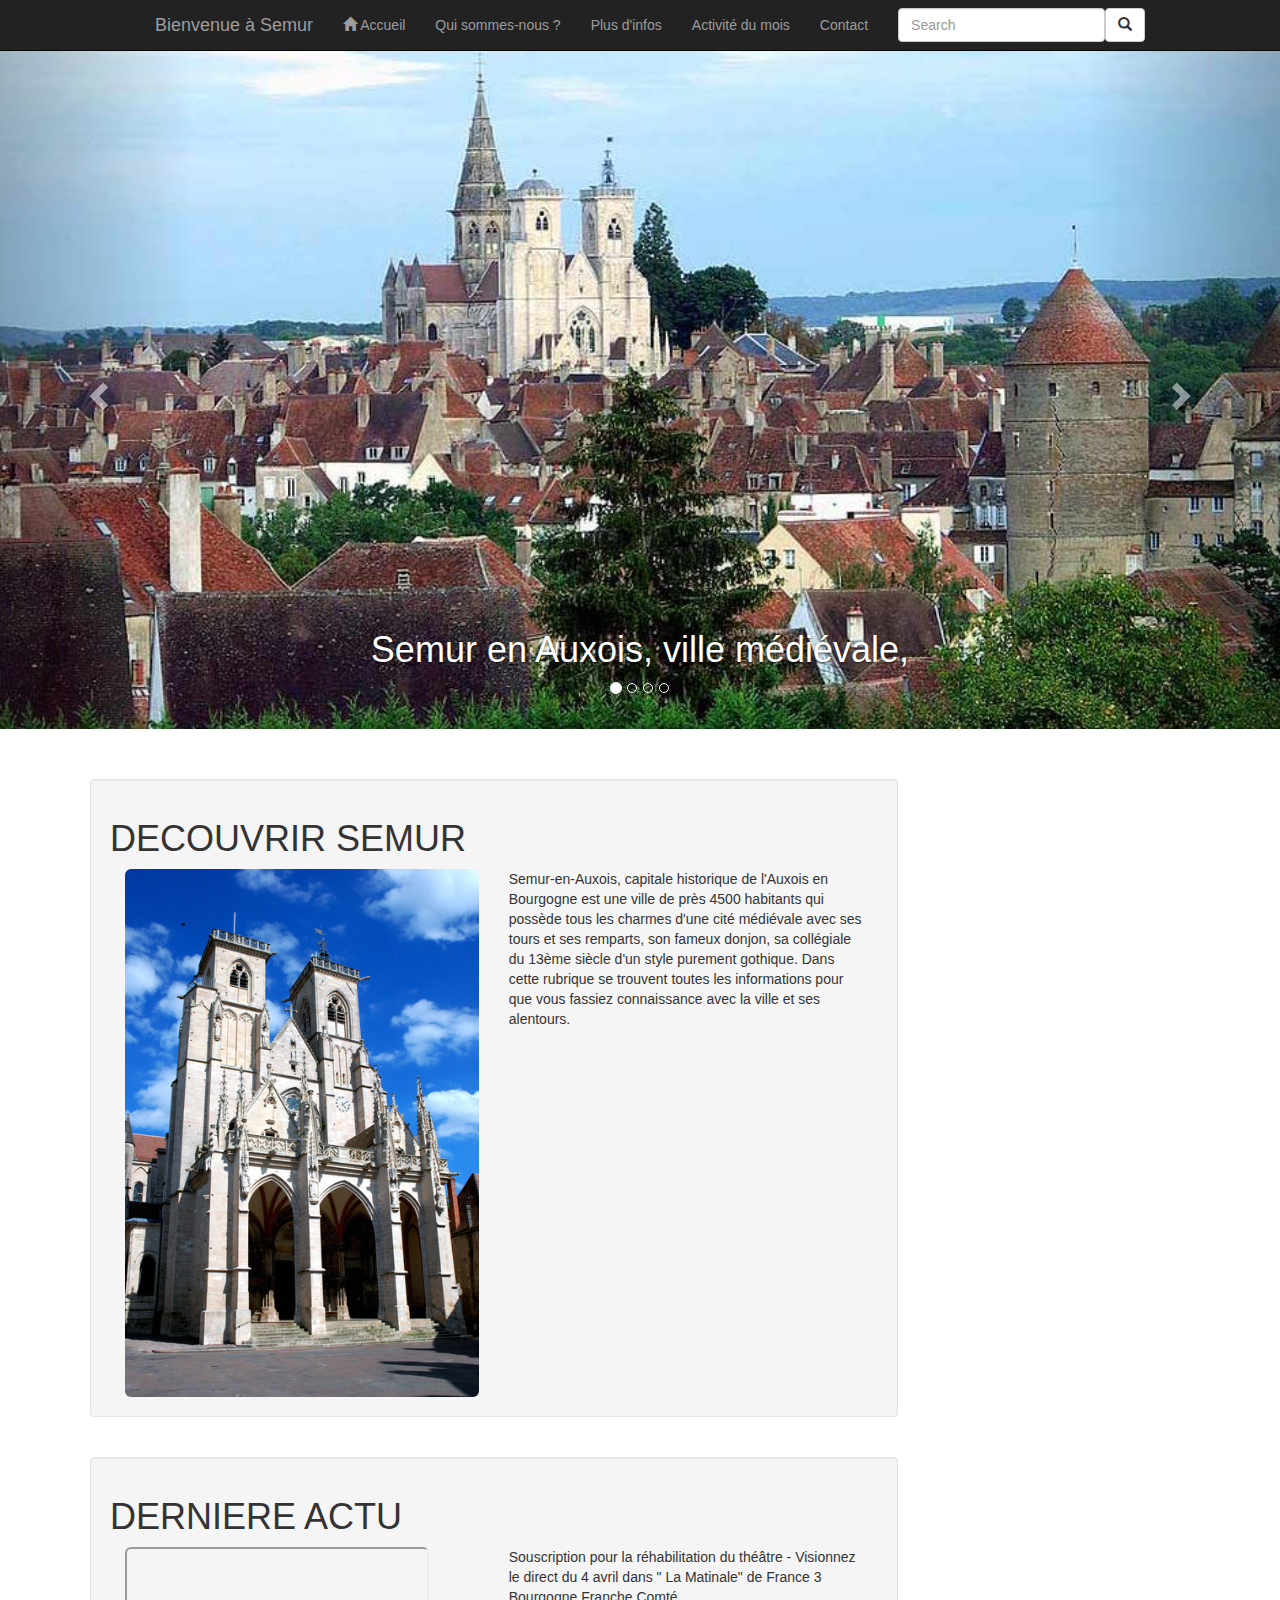
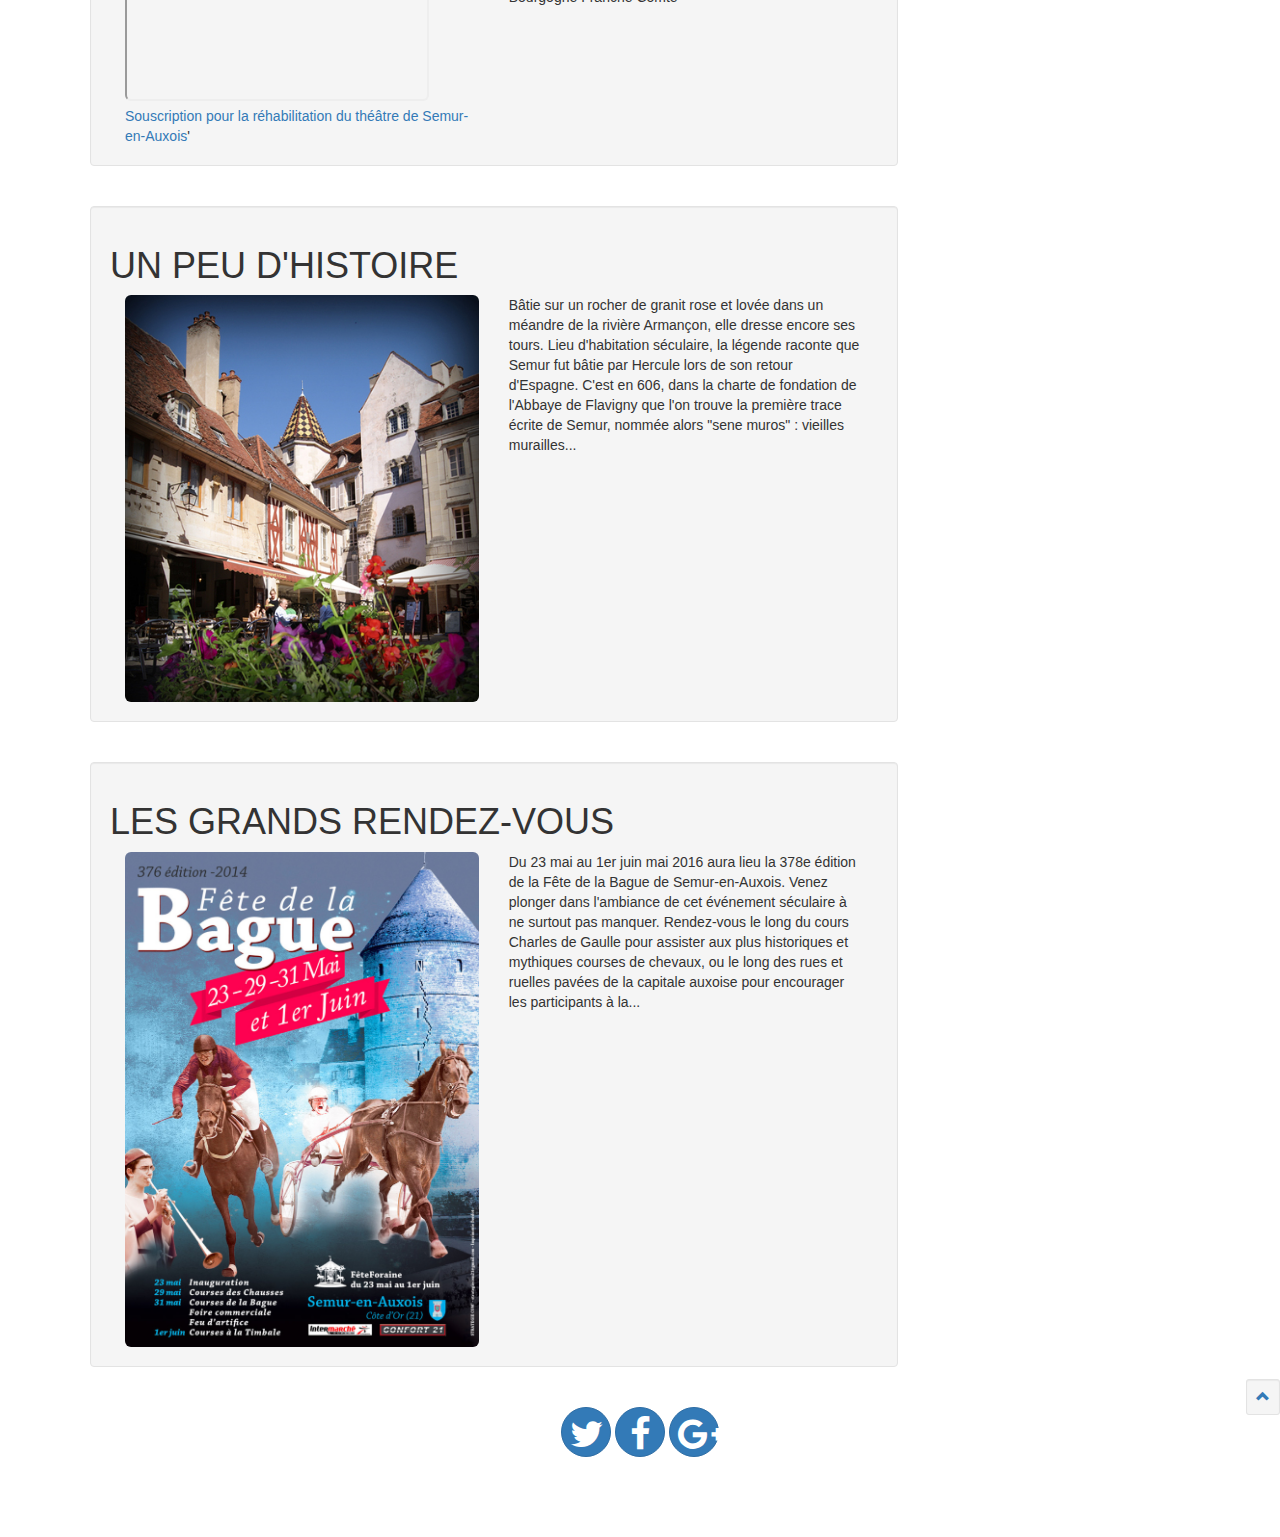
==== index.html @ b777bed3 "v1.0 Initialisation site - 'index.html'" ====
<!DOCTYPE html>
<html>

    <head>

        <meta charset="utf-8"> 
        <meta http-equiv="X-UA-Compatible" content="IE=edge">
        <meta name="viewport" content="width=device-width, initial-scale=1">
        <title>Ville de Semur-en-Auxois</title>
        <meta name="description" content="Le site de la ville de Semur-en-Auxois">

        <link href="https://maxcdn.bootstrapcdn.com/bootstrap/3.3.1/css/bootstrap.min.css" rel="stylesheet">
        <link href="https://maxcdn.bootstrapcdn.com/font-awesome/4.3.0/css/font-awesome.min.css" rel="stylesheet">
        <link href="assets/css/style.css" rel="stylesheet">

        <!-- HTML5 Shim and Respond.js IE8 support of HTML5 elements and media queries -->
        <!-- WARNING: Respond.js doesn't work if you view the page via file:// -->
        <!--[if lt IE 9]>
          <script src="https://oss.maxcdn.com/html5shiv/3.7.2/html5shiv.min.js"></script>
          <script src="https://oss.maxcdn.com/respond/1.4.2/respond.min.js"></script>
        <![endif]-->

        <style type="text/css"> 

            /* Images */
            img {
                width: 100%;
            }
            

            
            .btn-lg {
                width: 50px;
                height: 50px;
                border-radius: 25px;
                padding:8px;
            } 

            .paraph {
                margin: 20px;
            }
            
            .video {
                width: 350px;
                height: 230px;
            }
        </style>

    </head>
    
    <body id="page-top" data-spy="scroll" data-target=".navbar">

        <header>    
    
            <!-- Caroussel
            ================================================== -->
            <div id="carousel" class="carousel slide" data-ride="carousel">
                <ol class="carousel-indicators">
                    <li data-target="#carousel" data-slide-to="0" class="active"></li>
                    <li data-target="#carousel" data-slide-to="1"></li>
                    <li data-target="#carousel" data-slide-to="2"></li>
                    <li data-target="#carousel" data-slide-to="3"></li>
                </ol>
                <div class="carousel-inner">
                    <div class="item active hslider"> <img src="assets/img/semur1.jpg" alt="Ville-de-Semur"><h1 class="carousel-caption">Semur en Auxois, ville médiévale,</h1></div>
                    <div class="item hslider"><img src="assets/img/semur2.jpg" alt="Ville-de-Semur"><h1 class="carousel-caption">Sa devise : "Les Semurois </h1></div>
                    <div class="item hslider"><img src="assets/img/semur3.jpg" alt="Ville-de-Semur"><h1 class="carousel-caption">se plaisent fort en</h1></div>
                    <div class="item hslider"><img src="assets/img/semur4.jpg" alt="Ville-de-Semur"><h1 class="carousel-caption">l'accointance des estrangers."</h1></div>
                </div>
                <a class="left carousel-control" href="#carousel" data-slide="prev"><span class="glyphicon glyphicon-chevron-left"></span></a>
                <a class="right carousel-control" href="#carousel" data-slide="next"><span class="glyphicon glyphicon-chevron-right"></span></a>
            </div> <!-- Fin caroussel -->

            
            <!-- Navigation
            ================================================== -->
            <nav class="navbar navbar-inverse navbar-fixed-top" role="navigation">
                <div class="container">
                    <div class="navbar-header">
                        <button type="button" class="navbar-toggle" data-toggle="collapse" data-target="#menu">
                            <span class="icon-bar"></span>
                            <span class="icon-bar"></span>
                            <span class="icon-bar"></span>
                        </button>
                        <a class="navbar-brand pull-left" href="#page-top">Bienvenue à Semur</a>
                    </div>
                    <div class="collapse navbar-collapse" id="menu">
                        <ul class="nav navbar-nav" >
                            <li class="hidden" ><a href="#page-top"></a></li>
                            <li><a href="#corps"><span class="glyphicon glyphicon-home"></span> Accueil</a></li>
                            <li><a href="#actualites">Qui sommes-nous ?</a></li>
                            <li><a href="#plusdinfos">Plus d'infos</a></li>
                            <li><a href="#activites">Activité du mois</a></li>
                            <li><a href="#contact">Contact</a></li>
                        </ul>
                        <form class="navbar-form navbar-left" role="search">
                            <div class="form-group">
                              <input type="text" class="form-control" placeholder="Search">
                            </div>
                            <button type="submit" class="btn btn-default pull-right"><span class="glyphicon glyphicon-search"></span></button>
                         </form>
                    </div>    
                </div>
            </nav>  <!-- Fin navigation -->
        </header>
        
        
        <!-- Corps de page
        ================================================== -->
        <div id="corps" class="container">
            <section id="page_accueil" class="row">
                <div id="" class="col-lg-9">
                    <section id="colonneinfos" class="row">
                        <div id="decouvrir" class="col-lg-12">
                            <div class="row paraph well">
                                <p class="col-lg-12"><h1>DECOUVRIR SEMUR</h1></p>
                                <div class="col-lg-6">
                                    <img id="collegiale" src="assets/img/collegiale.jpg" alt="Collegiale" class="img-rounded"></img>
                                </div>
                                <p class="col-lg-6">Semur-en-Auxois, capitale historique de l'Auxois en Bourgogne est une ville de près 4500 habitants qui possède tous les charmes d'une cité médiévale avec ses tours et ses remparts, son fameux donjon, sa collégiale du 13ème siècle d'un style purement gothique. Dans cette rubrique se trouvent toutes les informations pour que vous fassiez connaissance avec la ville et ses alentours.</p>
                            </div>
                        </div>                           
                        <div id="derniereactu" class="col-lg-12">
                                <div class="row paraph well well">
                                <p class="col-lg-12"><h1>DERNIERE ACTU</h1></p>
                                <div class="col-lg-6">                            
                                    <iframe src="//embedftv-a.akamaihd.net/e55b45b5440f7af630a27a37248b9b55" scrolling="no" class="img-rounded" ></iframe><br /><a href="http://france3-regions.francetvinfo.fr/bourgogne/emissions/jt-1213-bourgogne/souscription-pour-la-rehabilitation-du-theatre-de-semur-en-auxois.html" target="_blank">Souscription pour la réhabilitation du théâtre de Semur-en-Auxois</a>'
                                </div>
                                <p class="col-lg-6">Souscription pour la réhabilitation du théâtre - Visionnez le direct du 4 avril dans " La Matinale" de France 3 Bourgogne Franche Comté</p>
                            </div>
                        </div>
                            
                        <div id="histoire" class="col-lg-12">
                            <div class="row paraph well well">
                                <p class="col-lg-12"><h1>UN PEU D'HISTOIRE</h1></p>
                                <div class="col-lg-6">                            
                                    <img id="place" src="assets/img/place.jpg" alt="place" class="img-rounded"></img>
                                </div>
                                <p class="col-lg-6">Bâtie sur un rocher de granit rose et lovée dans un méandre de la rivière Armançon, elle dresse encore ses tours. Lieu d'habitation séculaire, la légende raconte que Semur fut bâtie par Hercule lors de son retour d'Espagne. C'est en 606, dans la charte de fondation de l'Abbaye de Flavigny que l'on trouve la première trace écrite de Semur, nommée alors "sene muros" : vieilles murailles...</p>
                            </div>
                         </div>
                        <div id="fêtes" class="col-lg-12">
                            <div class="row paraph well">
                                <p class="col-lg-12"><h1>LES GRANDS RENDEZ-VOUS</h1></p>
                                <div class="col-lg-6">                            
                                    <img id="fete_bague" src="assets/img/fete_bague.jpg" alt="Fête de la bague" class="img-rounded"></img>
                                </div>
                                <p class="col-lg-6">Du 23 mai au 1er juin mai 2016 aura lieu la 378e édition de la Fête de la Bague de Semur-en-Auxois. Venez plonger dans l'ambiance de cet événement séculaire à ne surtout pas manquer. Rendez-vous le long du cours Charles de Gaulle pour assister aux plus historiques et mythiques courses de chevaux, ou le long des rues et ruelles pavées de la capitale auxoise pour encourager les participants à la...</p>
                            </div>                       
                        </div>

                    </section>
                </div>
                <aside id="liens" class="col-lg-3">

                </aside>
            </section>    
                
            
        </div> <!-- Fin du corps -->

        <!-- Pied de page
        ================================================== -->
        <footer id="pied" class="row">
            <div class="col-lg-12"><!-- /top-link-block -->   
                <span id="top-link-block" class="pull-right">
                    <a href="#page-top" class="well well-sm"  onclick="$('html,body').animate({scrollTop:0},'slow');return false;">
                        <i class="glyphicon glyphicon-chevron-up"></i>
                    </a>
                </span>
            </div><!-- /top-link-block -->

            <div class="col-lg-12 text-center">
                <a class="btn btn-primary btn-lg" href="#"><i class="fa fa-twitter fa-2x"></i></a>
                <a class="btn btn-primary btn-lg" href="#"><i class="fa fa-facebook fa-2x"></i></a>
                <a class="btn btn-primary btn-lg" href="#"><i class="fa fa-google-plus fa-2x"></i></a>
            </div>
        </footer>



        <!-- jQuery -->
        <script src="https://ajax.googleapis.com/ajax/libs/jquery/2.1.1/jquery.min.js"></script>
        <!-- Javascript de Bootstrap -->
        <script src="https://maxcdn.bootstrapcdn.com/bootstrap/3.2.0/js/bootstrap.min.js"></script>

        <!-- Scrollspy fluide -->
        <script>
            $(function () {
                $('header a').on('click', function (e) {
                    e.preventDefault();
                    var hash = this.hash;
                    $('html, body').animate({
                        scrollTop: $(this.hash).offset().top
                    }, 1000, function () {
                        window.location.hash = hash;
                    });
                });
            });
        </script>

    </body>

</html>
---- assets/css/style.css ----
body { 
    padding-top: 50px; 
}

.jumbotron {
    background-color: rgba(245, 245, 245, 0.5);
}

footer {
    height: 150px;
}

#corps {
    padding-top: 30px
}

@media screen and (max-width: 768px){
    body { 
        padding-top: 200px; 
    }  
}

@media screen and (min-width: 768px){
    .navbar-brand {
        padding-left: 100px;
    }
}
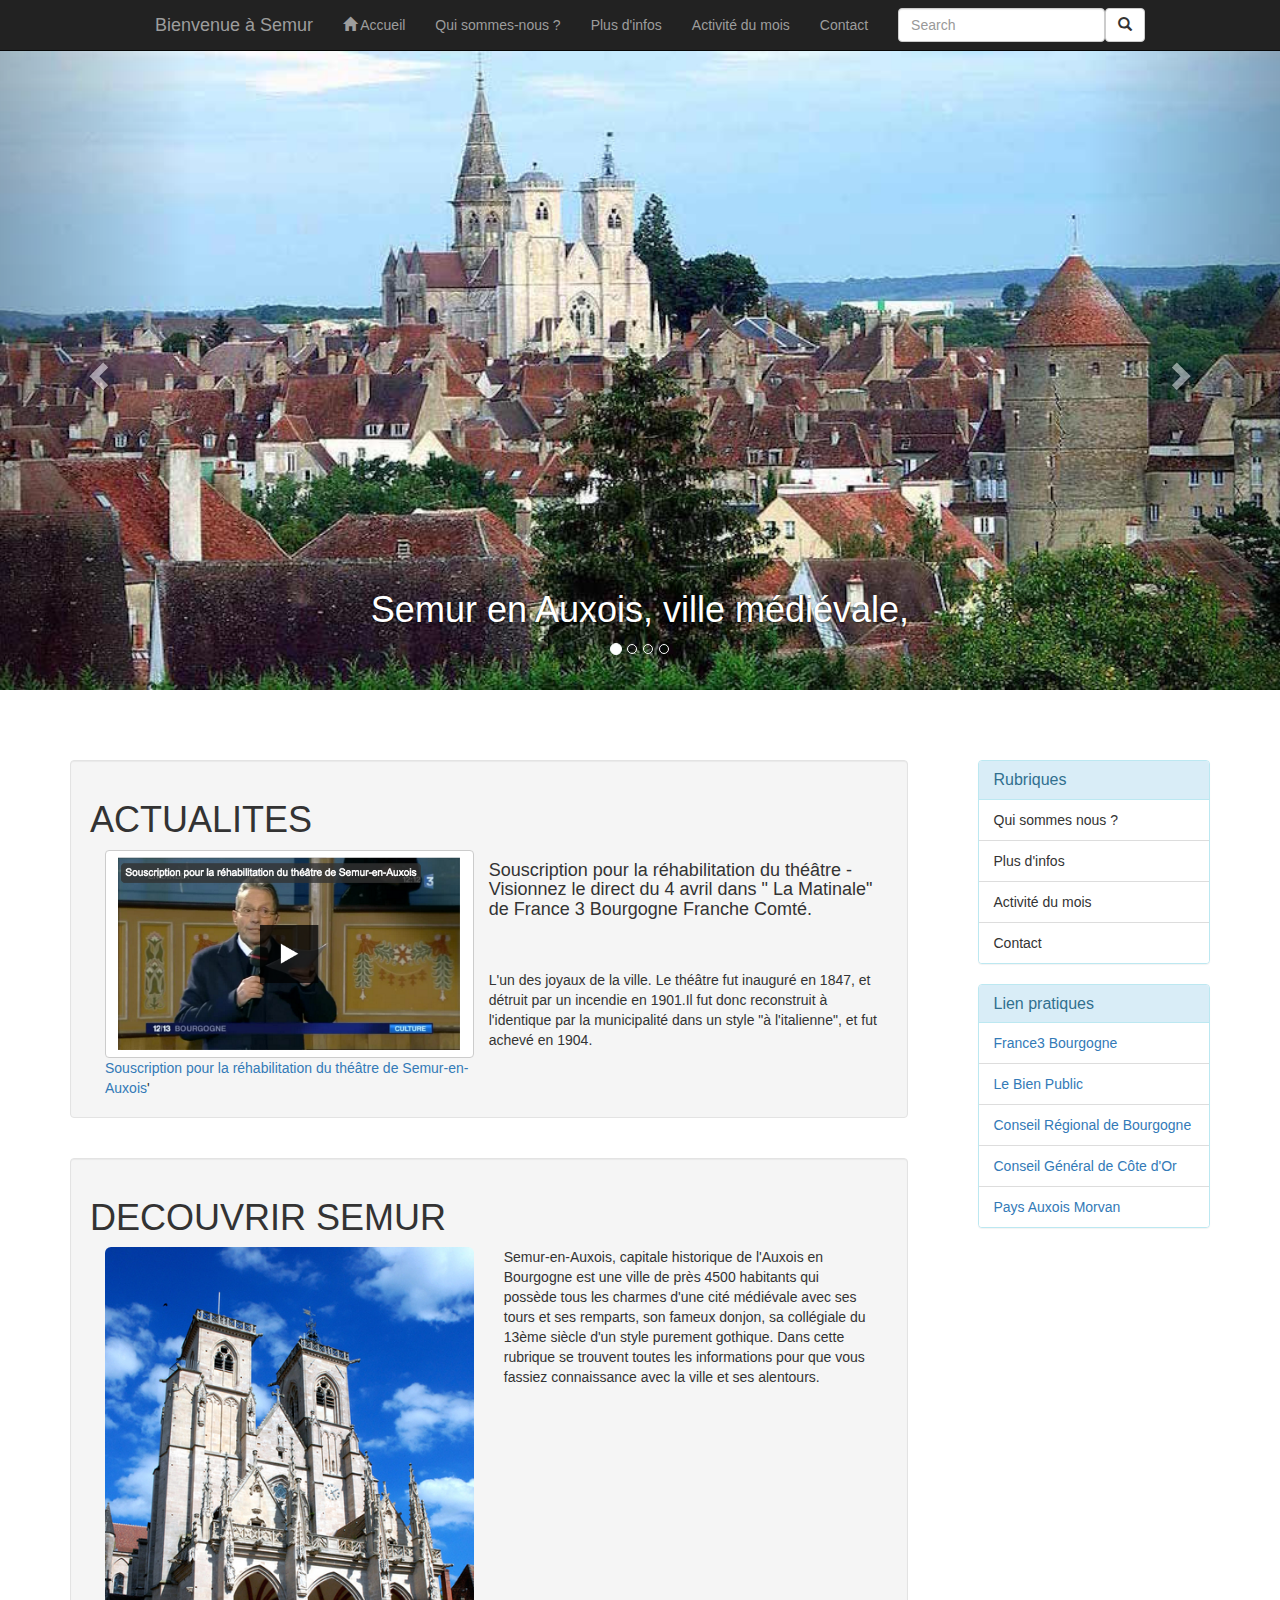
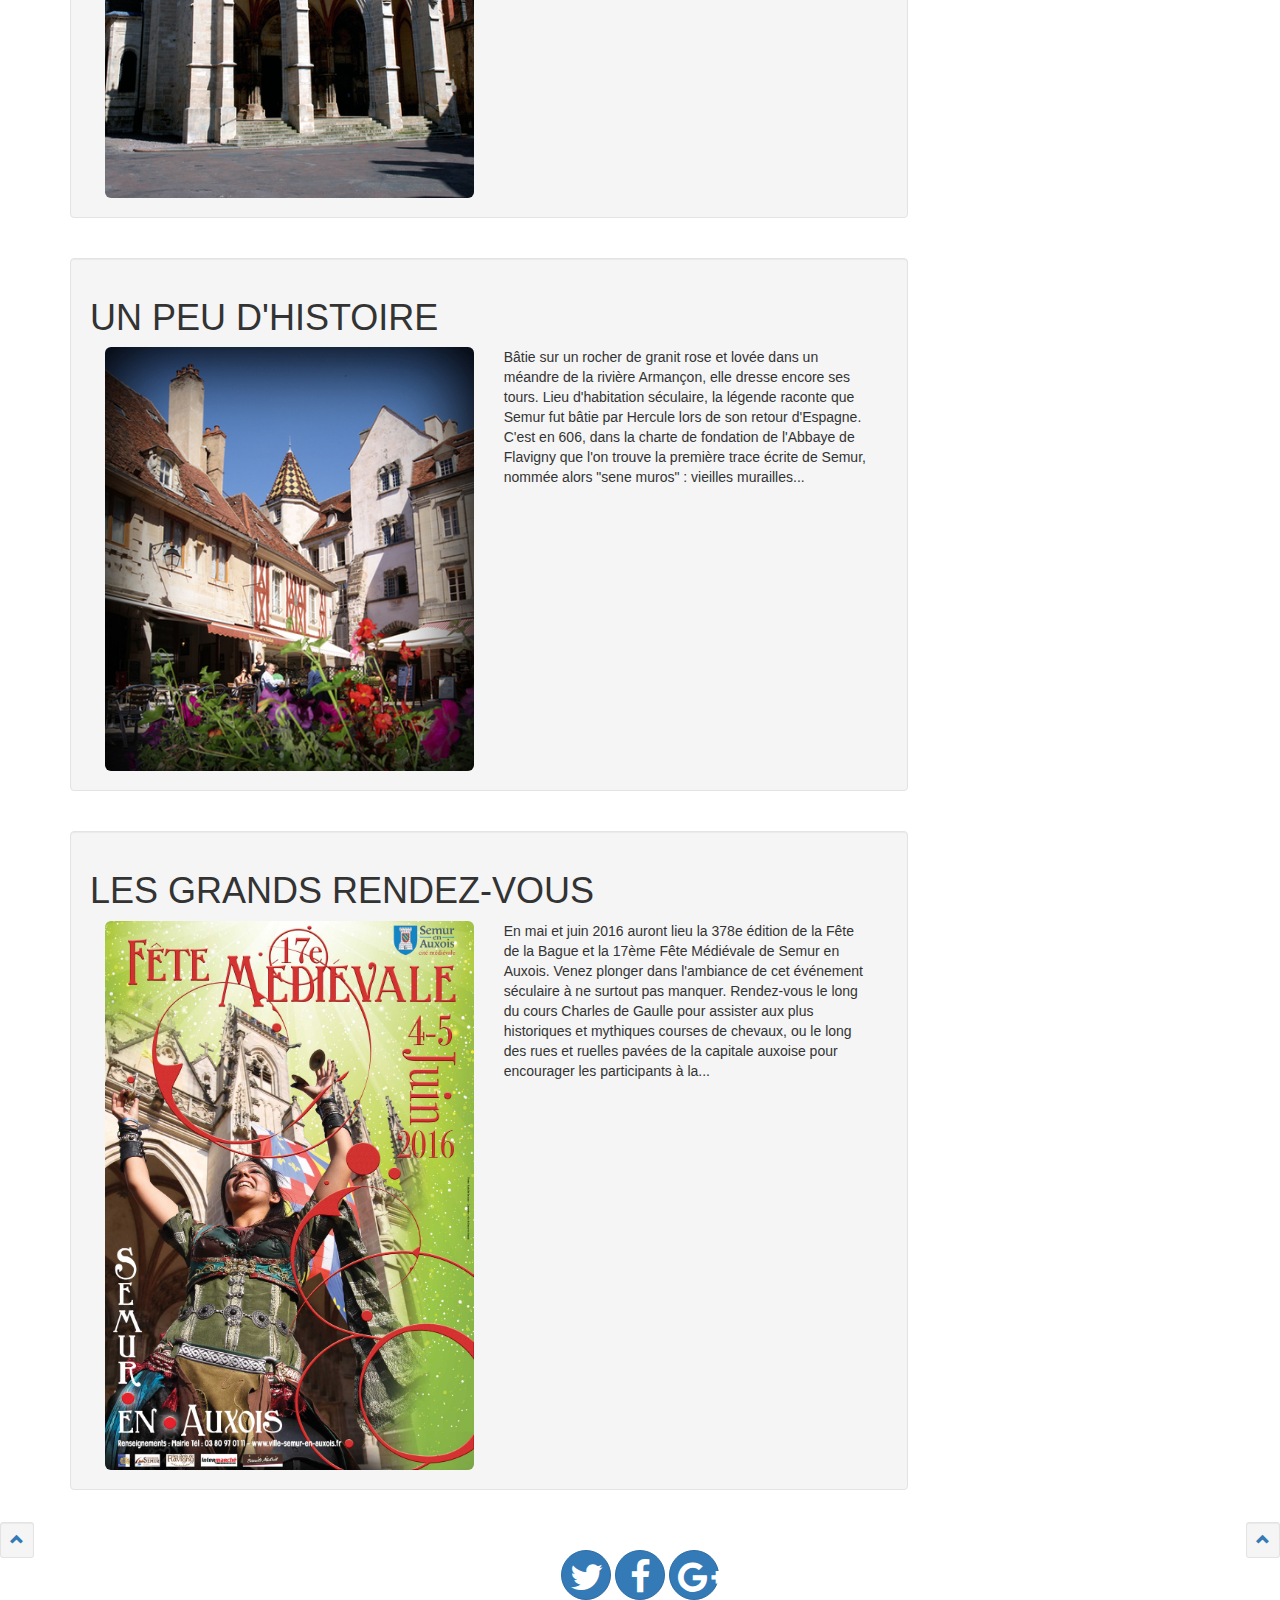
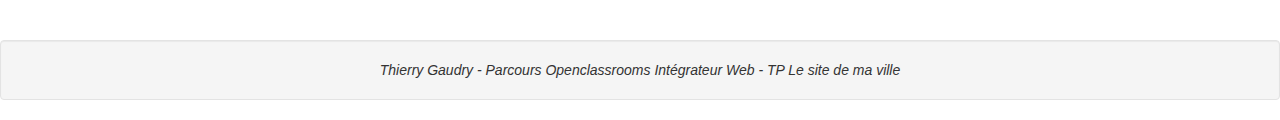
==== commit 03a17c90: "v1.0 - Ajustement slider, ajout vidéo, finalisation partie 1" ====
--- a/index.html
+++ b/index.html
@@ -26,9 +26,7 @@
             img {
                 width: 100%;
             }
-            
-
-            
+         
             .btn-lg {
                 width: 50px;
                 height: 50px;
@@ -65,7 +63,7 @@
                     <div class="item active hslider"> <img src="assets/img/semur1.jpg" alt="Ville-de-Semur"><h1 class="carousel-caption">Semur en Auxois, ville médiévale,</h1></div>
                     <div class="item hslider"><img src="assets/img/semur2.jpg" alt="Ville-de-Semur"><h1 class="carousel-caption">Sa devise : "Les Semurois </h1></div>
                     <div class="item hslider"><img src="assets/img/semur3.jpg" alt="Ville-de-Semur"><h1 class="carousel-caption">se plaisent fort en</h1></div>
-                    <div class="item hslider"><img src="assets/img/semur4.jpg" alt="Ville-de-Semur"><h1 class="carousel-caption">l'accointance des estrangers."</h1></div>
+                    <div class="item hslider"><img src="assets/img/semur4.jpg" alt="Ville-de-Semur"><h1 class="carousel-caption">l'acointance des estrangers."</h1></div>
                 </div>
                 <a class="left carousel-control" href="#carousel" data-slide="prev"><span class="glyphicon glyphicon-chevron-left"></span></a>
                 <a class="right carousel-control" href="#carousel" data-slide="next"><span class="glyphicon glyphicon-chevron-right"></span></a>
@@ -107,52 +105,85 @@
         
         <!-- Corps de page
         ================================================== -->
-        <div id="corps" class="container">
-            <section id="page_accueil" class="row">
-                <div id="" class="col-lg-9">
+        <div id="corps" class="container-fluid">
+            <section id="page_accueil" class="row paraph">
+                <div id="" class="col-md-9 col-lg-9">
                     <section id="colonneinfos" class="row">
-                        <div id="decouvrir" class="col-lg-12">
+                        <div id="derniereactu" class="col-md-12">
+                                <div class="row paraph well well">
+                                <p class="col-md-12"><h1>ACTUALITES</h1></p>
+                                <div class="col-md-6">                            
+                                    <button data-toggle="modal" href="videoF3.html" data-target="#infos" class="btn btn-default">
+                                        <img src="assets/img/France3Video.png" />
+                                    </button>
+                                    <div class="modal fade" id="infos">
+                                        <div class="modal-dialog">  
+                                            <div class="modal-content"></div>  
+                                        </div> 
+                                    </div>
+                                    <br /><a href="http://france3-regions.francetvinfo.fr/bourgogne/emissions/jt-1213-bourgogne/souscription-pour-la-rehabilitation-du-theatre-de-semur-en-auxois.html" target="_blank">Souscription pour la réhabilitation du théâtre de Semur-en-Auxois</a>'
+                                </div>
+                                <p class="col-md-6 justify"><h4>Souscription pour la réhabilitation du théâtre - Visionnez le direct du 4 avril dans " La Matinale" de France 3 Bourgogne Franche Comté.</h4></p><br /><br /><p class="justify">L'un des joyaux de la ville. Le théâtre fut inauguré en 1847, et détruit par un incendie en 1901.Il fut donc reconstruit à l'identique par la municipalité dans un style "à l'italienne", et fut achevé en 1904. </p>
+                           
+                            </div>
+                        </div>
+
+                        <div id="decouvrir" class="col-md-12">
                             <div class="row paraph well">
-                                <p class="col-lg-12"><h1>DECOUVRIR SEMUR</h1></p>
-                                <div class="col-lg-6">
+                                <p class="col-md-12"><h1>DECOUVRIR SEMUR</h1></p>
+                                <div class="col-md-6">
                                     <img id="collegiale" src="assets/img/collegiale.jpg" alt="Collegiale" class="img-rounded"></img>
                                 </div>
-                                <p class="col-lg-6">Semur-en-Auxois, capitale historique de l'Auxois en Bourgogne est une ville de près 4500 habitants qui possède tous les charmes d'une cité médiévale avec ses tours et ses remparts, son fameux donjon, sa collégiale du 13ème siècle d'un style purement gothique. Dans cette rubrique se trouvent toutes les informations pour que vous fassiez connaissance avec la ville et ses alentours.</p>
+                                <p class="col-md-6 justify">Semur-en-Auxois, capitale historique de l'Auxois en Bourgogne est une ville de près 4500 habitants qui possède tous les charmes d'une cité médiévale avec ses tours et ses remparts, son fameux donjon, sa collégiale du 13ème siècle d'un style purement gothique. Dans cette rubrique se trouvent toutes les informations pour que vous fassiez connaissance avec la ville et ses alentours.</p>
                             </div>
                         </div>                           
-                        <div id="derniereactu" class="col-lg-12">
-                                <div class="row paraph well well">
-                                <p class="col-lg-12"><h1>DERNIERE ACTU</h1></p>
-                                <div class="col-lg-6">                            
-                                    <iframe src="//embedftv-a.akamaihd.net/e55b45b5440f7af630a27a37248b9b55" scrolling="no" class="img-rounded" ></iframe><br /><a href="http://france3-regions.francetvinfo.fr/bourgogne/emissions/jt-1213-bourgogne/souscription-pour-la-rehabilitation-du-theatre-de-semur-en-auxois.html" target="_blank">Souscription pour la réhabilitation du théâtre de Semur-en-Auxois</a>'
-                                </div>
-                                <p class="col-lg-6">Souscription pour la réhabilitation du théâtre - Visionnez le direct du 4 avril dans " La Matinale" de France 3 Bourgogne Franche Comté</p>
-                            </div>
-                        </div>
+
                             
-                        <div id="histoire" class="col-lg-12">
+                        <div id="histoire" class="col-md-12">
                             <div class="row paraph well well">
-                                <p class="col-lg-12"><h1>UN PEU D'HISTOIRE</h1></p>
-                                <div class="col-lg-6">                            
+                                <p class="col-md-12"><h1>UN PEU D'HISTOIRE</h1></p>
+                                <div class="col-md-6">                            
                                     <img id="place" src="assets/img/place.jpg" alt="place" class="img-rounded"></img>
                                 </div>
-                                <p class="col-lg-6">Bâtie sur un rocher de granit rose et lovée dans un méandre de la rivière Armançon, elle dresse encore ses tours. Lieu d'habitation séculaire, la légende raconte que Semur fut bâtie par Hercule lors de son retour d'Espagne. C'est en 606, dans la charte de fondation de l'Abbaye de Flavigny que l'on trouve la première trace écrite de Semur, nommée alors "sene muros" : vieilles murailles...</p>
+                                <p class="col-md-6 justify">Bâtie sur un rocher de granit rose et lovée dans un méandre de la rivière Armançon, elle dresse encore ses tours. Lieu d'habitation séculaire, la légende raconte que Semur fut bâtie par Hercule lors de son retour d'Espagne. C'est en 606, dans la charte de fondation de l'Abbaye de Flavigny que l'on trouve la première trace écrite de Semur, nommée alors "sene muros" : vieilles murailles...</p>
                             </div>
                          </div>
-                        <div id="fêtes" class="col-lg-12">
+                        <div id="fêtes" class="col-md-12">
                             <div class="row paraph well">
-                                <p class="col-lg-12"><h1>LES GRANDS RENDEZ-VOUS</h1></p>
-                                <div class="col-lg-6">                            
+                                <p class="col-md-12"><h1>LES GRANDS RENDEZ-VOUS</h1></p>
+                                <div class="col-md-6">                            
                                     <img id="fete_bague" src="assets/img/fete_bague.jpg" alt="Fête de la bague" class="img-rounded"></img>
                                 </div>
-                                <p class="col-lg-6">Du 23 mai au 1er juin mai 2016 aura lieu la 378e édition de la Fête de la Bague de Semur-en-Auxois. Venez plonger dans l'ambiance de cet événement séculaire à ne surtout pas manquer. Rendez-vous le long du cours Charles de Gaulle pour assister aux plus historiques et mythiques courses de chevaux, ou le long des rues et ruelles pavées de la capitale auxoise pour encourager les participants à la...</p>
+                                <p class="col-md-6 justify">En mai et juin 2016 auront lieu la 378e édition de la Fête de la Bague et la 17ème Fête Médiévale de Semur en Auxois. Venez plonger dans l'ambiance de cet événement séculaire à ne surtout pas manquer. Rendez-vous le long du cours Charles de Gaulle pour assister aux plus historiques et mythiques courses de chevaux, ou le long des rues et ruelles pavées de la capitale auxoise pour encourager les participants à la...</p>
                             </div>                       
                         </div>
 
                     </section>
                 </div>
-                <aside id="liens" class="col-lg-3">
-
+                <aside id="liens" class="col-md-3 col-lg-3">
+                    <div class="panel panel-info paraph">
+                        <div class="panel-heading">
+                          <h3 class="panel-title">Rubriques</h3>
+                        </div>
+                        <ul class="list-group ">
+                            <li class="list-group-item">Qui sommes nous ?</li>
+                            <li class="list-group-item">Plus d'infos</li>
+                            <li class="list-group-item">Activité du mois</li>
+                            <li class="list-group-item">Contact</li>
+                        </ul>
+                    </div>
+                    <div class="panel panel-info paraph">
+                        <div class="panel-heading">
+                          <h3 class="panel-title">Lien pratiques</h3>
+                        </div>
+                        <ul class="list-group ">
+                            <li class="list-group-item"><a href="http://bourgogne.france3.fr/" target="_blank">France3 Bourgogne</a></li>
+                            <li class="list-group-item"><a href="http://www.bienpublic.com/" target="_blank">Le Bien Public</a></li>
+                            <li class="list-group-item"><a href="http://www.region-bourgogne.fr/" target="_blank">Conseil Régional de Bourgogne</a></li>
+                            <li class="list-group-item"><a href="http://www.cotedor.fr/" target="_blank">Conseil Général de Côte d'Or</a></li>
+                            <li class="list-group-item"><a href="http://www.pays-auxois.com/" target="_blank">Pays Auxois Morvan</a></li>
+                        </ul>
+                    </div> 
                 </aside>
             </section>    
                 
@@ -162,7 +193,15 @@
         <!-- Pied de page
         ================================================== -->
         <footer id="pied" class="row">
-            <div class="col-lg-12"><!-- /top-link-block -->   
+            <div class="col-lg-6"><!-- /top-link-block -->   
+                <span id="top-link-block" class="pull-left">
+                    <a href="#page-top" class="well well-sm"  onclick="$('html,body').animate({scrollTop:0},'slow');return false;">
+                        <i class="glyphicon glyphicon-chevron-up"></i>
+                    </a>
+                </span>
+            </div><!-- /top-link-block -->
+            
+            <div class="col-lg-6"><!-- /top-link-block -->   
                 <span id="top-link-block" class="pull-right">
                     <a href="#page-top" class="well well-sm"  onclick="$('html,body').animate({scrollTop:0},'slow');return false;">
                         <i class="glyphicon glyphicon-chevron-up"></i>
@@ -173,8 +212,12 @@
             <div class="col-lg-12 text-center">
                 <a class="btn btn-primary btn-lg" href="#"><i class="fa fa-twitter fa-2x"></i></a>
                 <a class="btn btn-primary btn-lg" href="#"><i class="fa fa-facebook fa-2x"></i></a>
-                <a class="btn btn-primary btn-lg" href="#"><i class="fa fa-google-plus fa-2x"></i></a>
+                <a class="btn btn-primary btn-lg" href="#"><i class="fa fa-google-plus fa-2x"></i></a><br /><br /><br />
             </div>
+            
+            <div class="col-lg-12 text-center">
+                <p class="well"><i>Thierry Gaudry -  Parcours Openclassrooms Intégrateur Web - TP Le site de ma ville</i></p>
+            </div>            
         </footer>
 
 
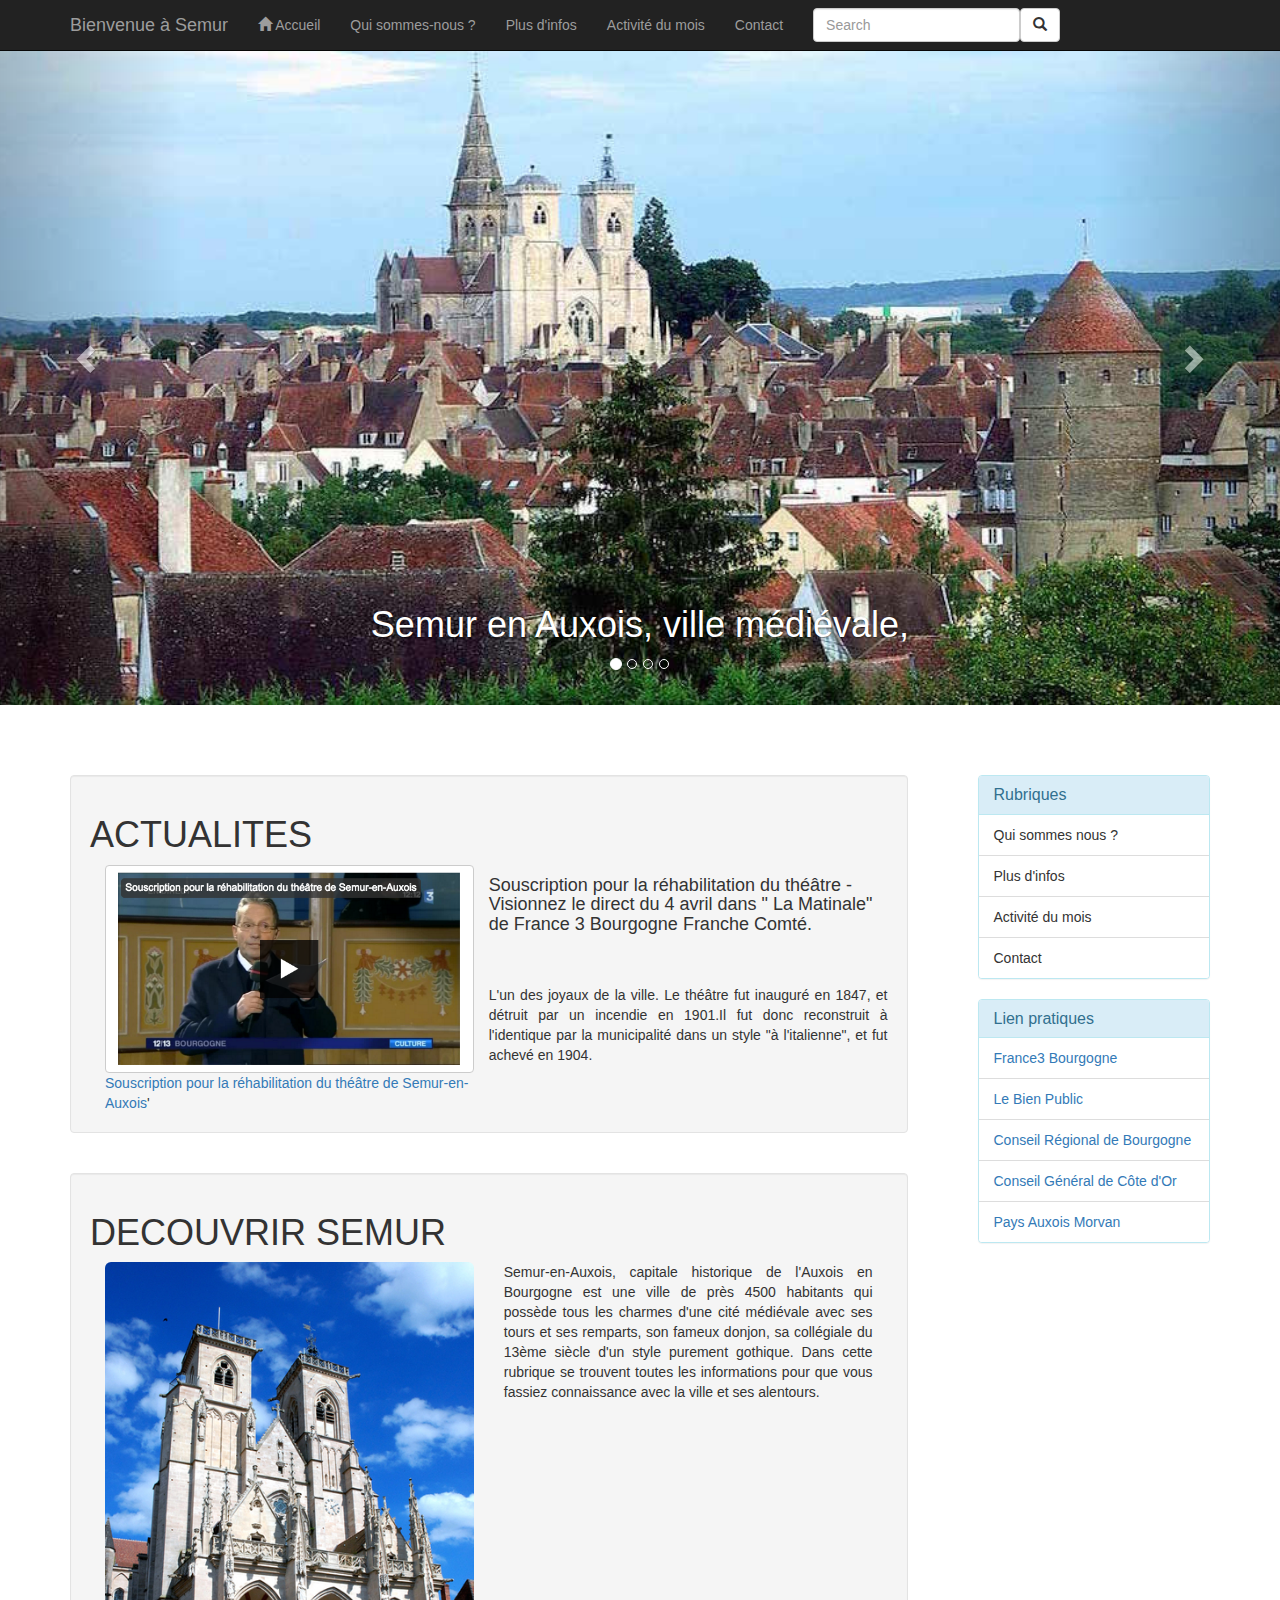
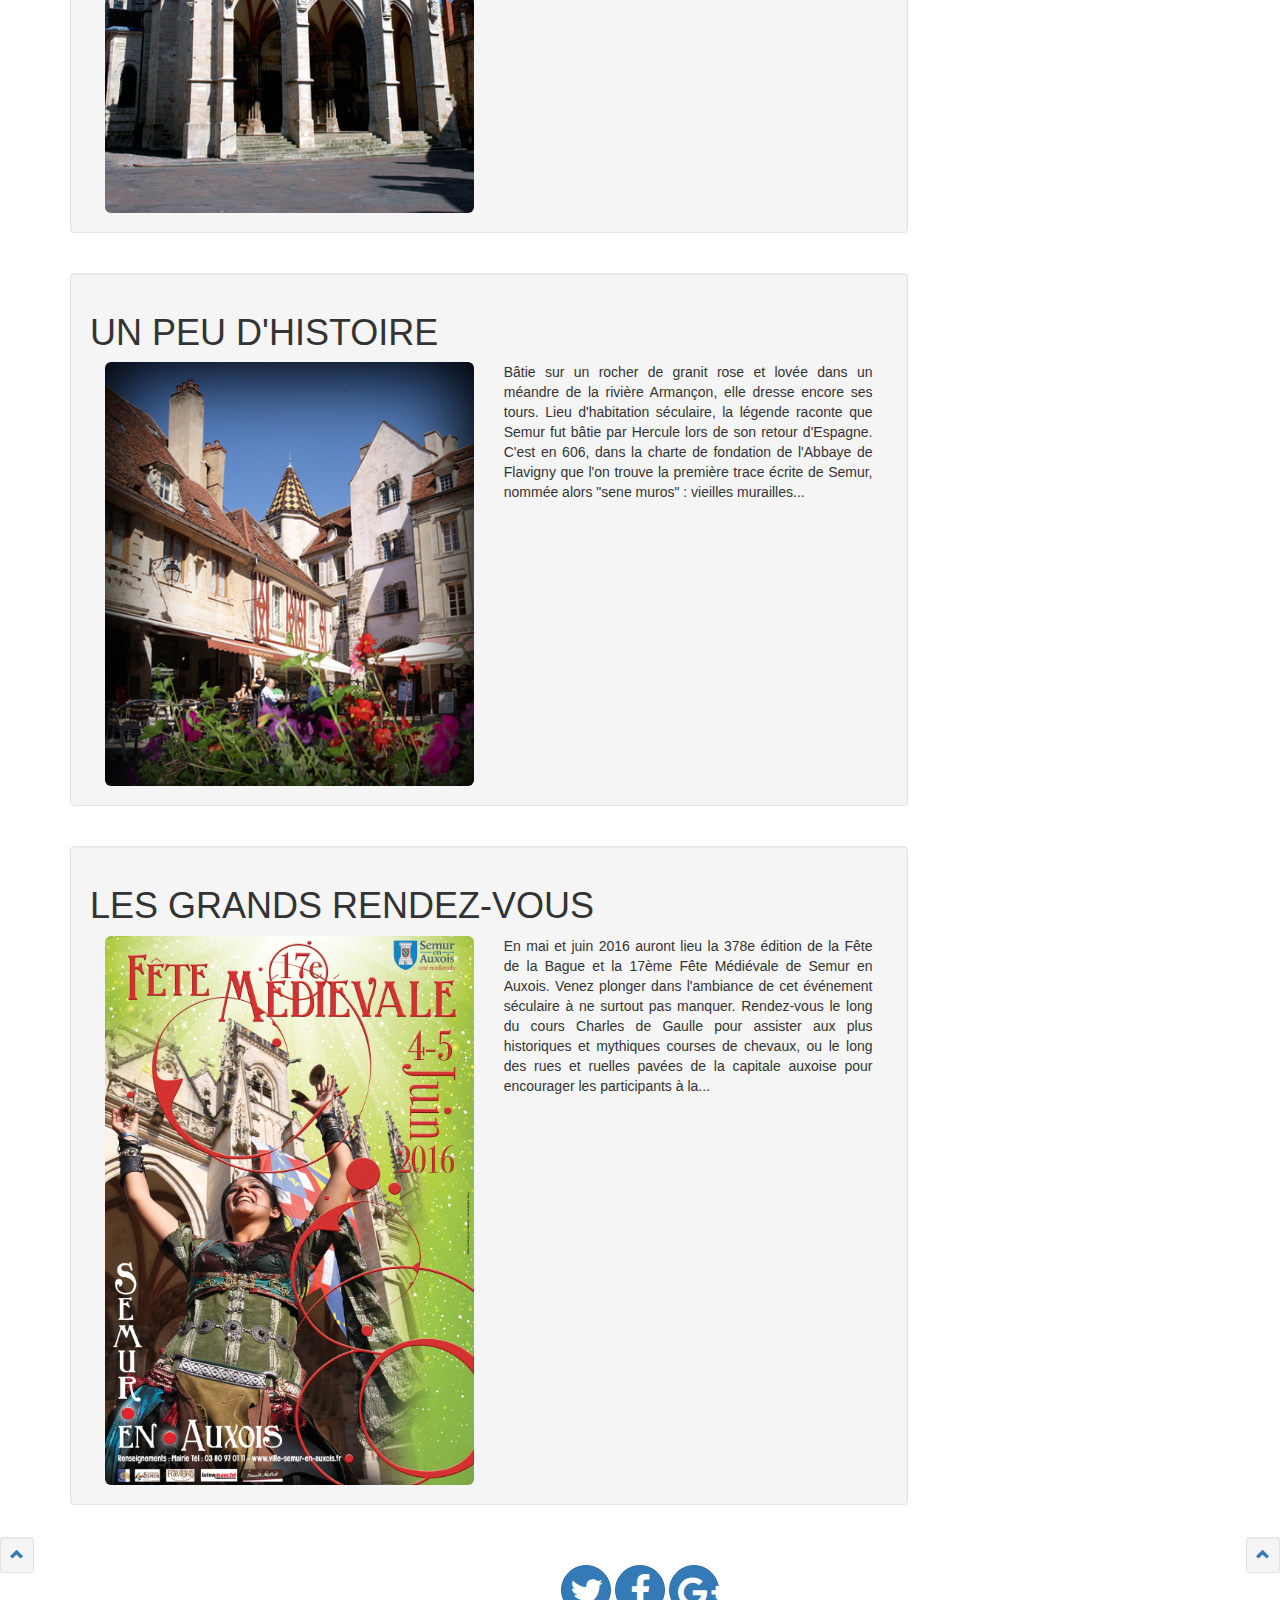
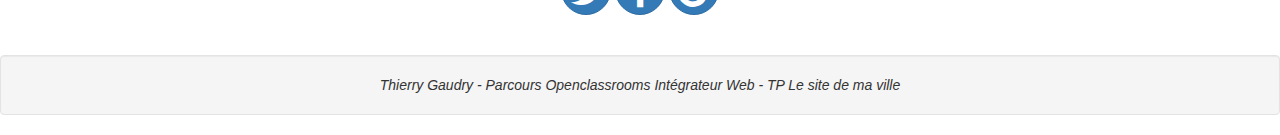
==== commit 7d5f3cae: "v1.0 - Correction du défaut d'alignement en petit écran sur 'index.html'" ====
--- a/index.html
+++ b/index.html
@@ -11,7 +11,6 @@
 
         <link href="https://maxcdn.bootstrapcdn.com/bootstrap/3.3.1/css/bootstrap.min.css" rel="stylesheet">
         <link href="https://maxcdn.bootstrapcdn.com/font-awesome/4.3.0/css/font-awesome.min.css" rel="stylesheet">
-        <link href="assets/css/style.css" rel="stylesheet">
 
         <!-- HTML5 Shim and Respond.js IE8 support of HTML5 elements and media queries -->
         <!-- WARNING: Respond.js doesn't work if you view the page via file:// -->
@@ -42,14 +41,58 @@
                 width: 350px;
                 height: 230px;
             }
+            
+            .justify {
+                text-align: justify;
+            }
+            
+            #corps {
+                padding-top: 30px;
+            }
+
+            #carousel {
+                padding-top: 50px;
+            }
+
         </style>
 
     </head>
     
     <body id="page-top" data-spy="scroll" data-target=".navbar">
 
-        <header>    
-    
+        <header class="row" id="entete">    
+            
+                <!-- Navigation
+            ================================================== -->
+            <nav class="navbar navbar-inverse navbar-fixed-top" role="navigation">
+                <div class="container">
+                    <div class="navbar-header">
+                        <a class="navbar-brand pull-left" href="#page-top">Bienvenue à Semur</a>
+                        <button type="button" class="navbar-toggle" data-toggle="collapse" data-target="#menu">
+                            <span class="icon-bar"></span>
+                            <span class="icon-bar"></span>
+                            <span class="icon-bar"></span>
+                        </button>
+                    </div>
+                    <div class="collapse navbar-collapse" id="menu">
+                        <ul class="nav navbar-nav" >
+                            <li class="hidden" ><a href="#carousel"></a></li>
+                            <li><a href="index.html#corps"><span class="glyphicon glyphicon-home"></span> Accueil</a></li>
+                            <li><a href="actualites.html#corps">Qui sommes-nous ?</a></li>
+                            <li><a href="plusdinfos.html#corps">Plus d'infos</a></li>
+                            <li><a href="activites.html#corps">Activité du mois</a></li>
+                            <li><a href="contact.html#corps">Contact</a></li>
+                        </ul>
+                        <form class="navbar-form navbar-left" role="search">
+                            <div class="form-group">
+                              <input type="text" class="form-control" placeholder="Search">
+                            </div>
+                            <button type="submit" class="btn btn-default pull-right"><span class="glyphicon glyphicon-search"></span></button>
+                         </form>
+                    </div>    
+                </div>
+            </nav>  <!-- Fin navigation -->
+
             <!-- Caroussel
             ================================================== -->
             <div id="carousel" class="carousel slide" data-ride="carousel">
@@ -69,38 +112,8 @@
                 <a class="right carousel-control" href="#carousel" data-slide="next"><span class="glyphicon glyphicon-chevron-right"></span></a>
             </div> <!-- Fin caroussel -->
 
-            
-            <!-- Navigation
-            ================================================== -->
-            <nav class="navbar navbar-inverse navbar-fixed-top" role="navigation">
-                <div class="container">
-                    <div class="navbar-header">
-                        <button type="button" class="navbar-toggle" data-toggle="collapse" data-target="#menu">
-                            <span class="icon-bar"></span>
-                            <span class="icon-bar"></span>
-                            <span class="icon-bar"></span>
-                        </button>
-                        <a class="navbar-brand pull-left" href="#page-top">Bienvenue à Semur</a>
-                    </div>
-                    <div class="collapse navbar-collapse" id="menu">
-                        <ul class="nav navbar-nav" >
-                            <li class="hidden" ><a href="#page-top"></a></li>
-                            <li><a href="#corps"><span class="glyphicon glyphicon-home"></span> Accueil</a></li>
-                            <li><a href="#actualites">Qui sommes-nous ?</a></li>
-                            <li><a href="#plusdinfos">Plus d'infos</a></li>
-                            <li><a href="#activites">Activité du mois</a></li>
-                            <li><a href="#contact">Contact</a></li>
-                        </ul>
-                        <form class="navbar-form navbar-left" role="search">
-                            <div class="form-group">
-                              <input type="text" class="form-control" placeholder="Search">
-                            </div>
-                            <button type="submit" class="btn btn-default pull-right"><span class="glyphicon glyphicon-search"></span></button>
-                         </form>
-                    </div>    
-                </div>
-            </nav>  <!-- Fin navigation -->
-        </header>
+        </header>    
+
         
         
         <!-- Corps de page
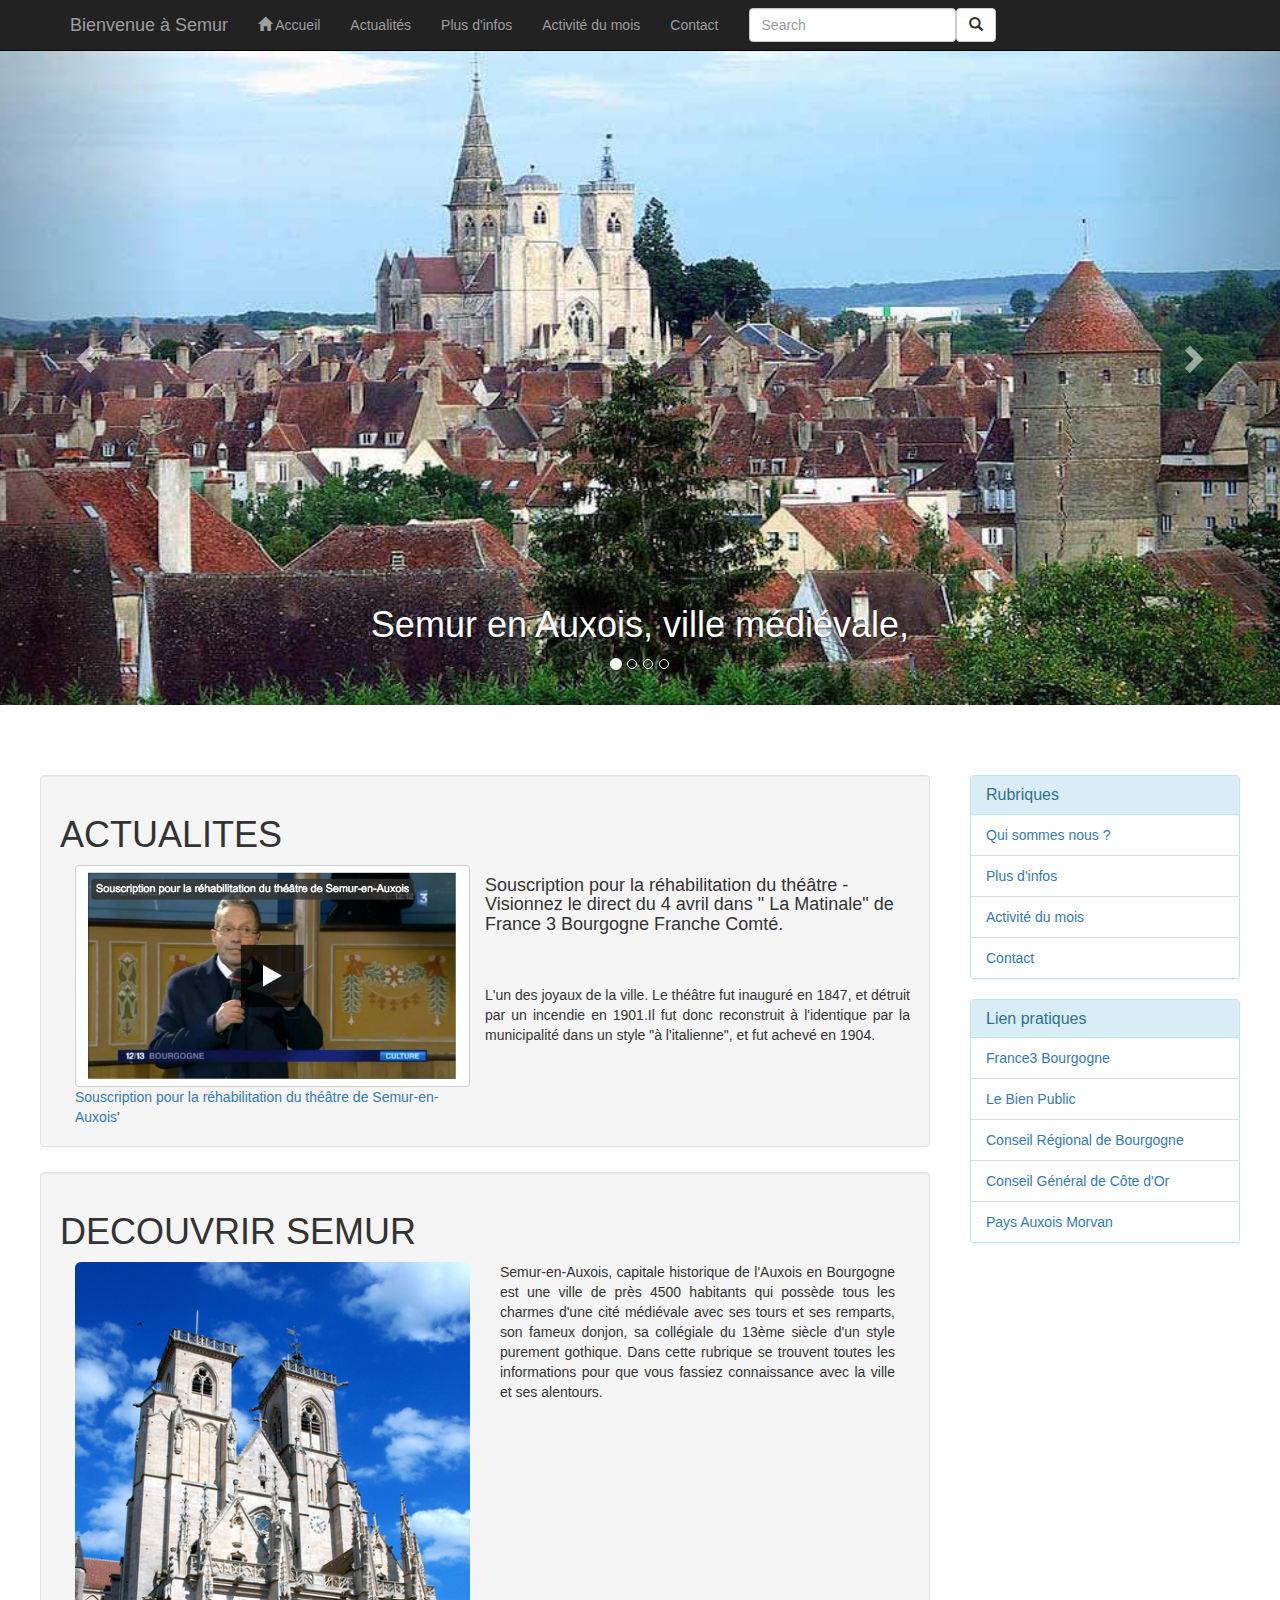
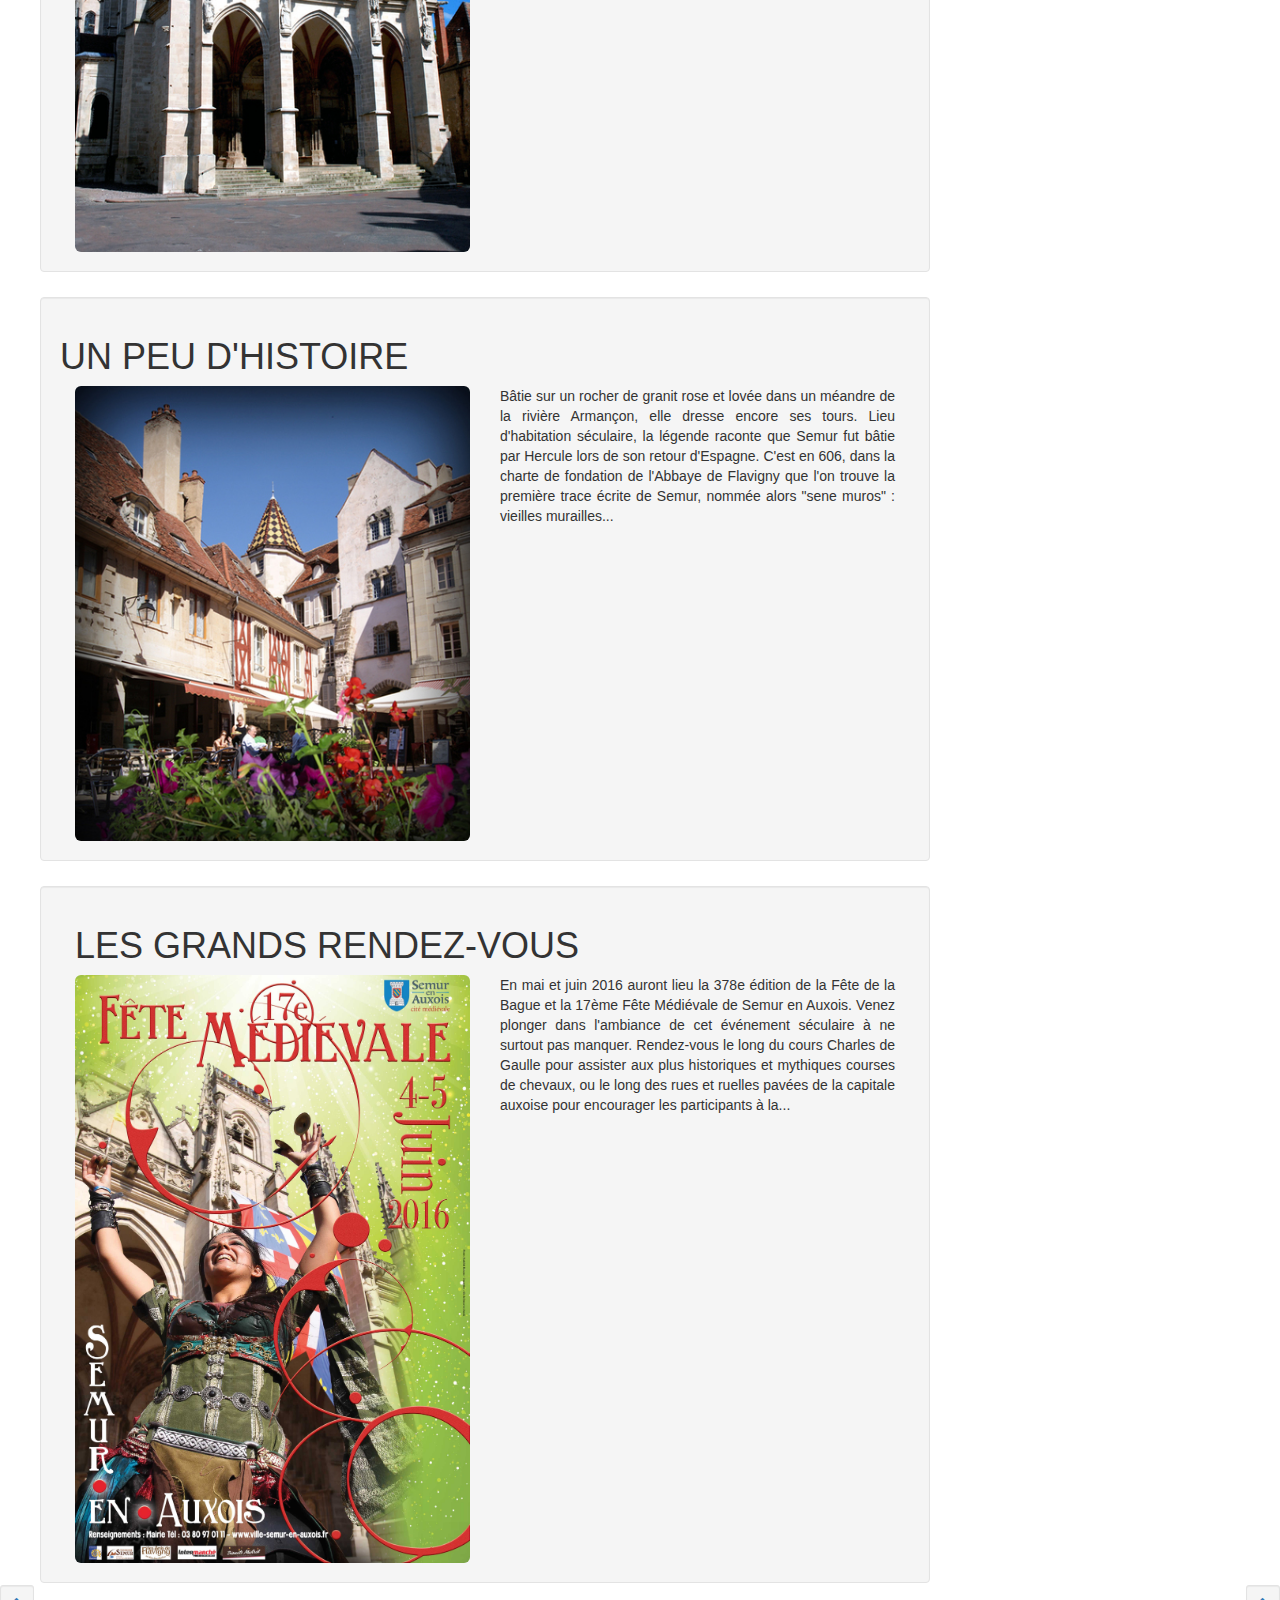
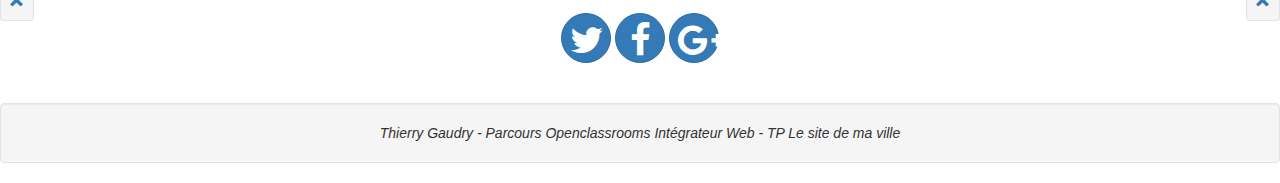
==== commit 373bfcee: "v1.0 - Développement de la partie 2 du TP 'Site de ma ville' soumis à correction" ====
--- a/index.html
+++ b/index.html
@@ -11,6 +11,7 @@
 
         <link href="https://maxcdn.bootstrapcdn.com/bootstrap/3.3.1/css/bootstrap.min.css" rel="stylesheet">
         <link href="https://maxcdn.bootstrapcdn.com/font-awesome/4.3.0/css/font-awesome.min.css" rel="stylesheet">
+        <link href="assets/css/main.css" rel="stylesheet">
 
         <!-- HTML5 Shim and Respond.js IE8 support of HTML5 elements and media queries -->
         <!-- WARNING: Respond.js doesn't work if you view the page via file:// -->
@@ -18,43 +19,6 @@
           <script src="https://oss.maxcdn.com/html5shiv/3.7.2/html5shiv.min.js"></script>
           <script src="https://oss.maxcdn.com/respond/1.4.2/respond.min.js"></script>
         <![endif]-->
-
-        <style type="text/css"> 
-
-            /* Images */
-            img {
-                width: 100%;
-            }
-         
-            .btn-lg {
-                width: 50px;
-                height: 50px;
-                border-radius: 25px;
-                padding:8px;
-            } 
-
-            .paraph {
-                margin: 20px;
-            }
-            
-            .video {
-                width: 350px;
-                height: 230px;
-            }
-            
-            .justify {
-                text-align: justify;
-            }
-            
-            #corps {
-                padding-top: 30px;
-            }
-
-            #carousel {
-                padding-top: 50px;
-            }
-
-        </style>
 
     </head>
     
@@ -77,8 +41,8 @@
                     <div class="collapse navbar-collapse" id="menu">
                         <ul class="nav navbar-nav" >
                             <li class="hidden" ><a href="#carousel"></a></li>
-                            <li><a href="index.html#corps"><span class="glyphicon glyphicon-home"></span> Accueil</a></li>
-                            <li><a href="actualites.html#corps">Qui sommes-nous ?</a></li>
+                            <li><a href="#corps"><span class="glyphicon glyphicon-home"></span> Accueil</a></li>
+                            <li><a href="actualites.html#corps">Actualités</a></li>
                             <li><a href="plusdinfos.html#corps">Plus d'infos</a></li>
                             <li><a href="activites.html#corps">Activité du mois</a></li>
                             <li><a href="contact.html#corps">Contact</a></li>
@@ -123,7 +87,7 @@
                 <div id="" class="col-md-9 col-lg-9">
                     <section id="colonneinfos" class="row">
                         <div id="derniereactu" class="col-md-12">
-                                <div class="row paraph well well">
+                                <div class="row paraph well overflow-xs">
                                 <p class="col-md-12"><h1>ACTUALITES</h1></p>
                                 <div class="col-md-6">                            
                                     <button data-toggle="modal" href="videoF3.html" data-target="#infos" class="btn btn-default">
@@ -142,8 +106,8 @@
                         </div>
 
                         <div id="decouvrir" class="col-md-12">
-                            <div class="row paraph well">
-                                <p class="col-md-12"><h1>DECOUVRIR SEMUR</h1></p>
+                            <div class="row paraph well overflow-xs">
+                                <p class="col-md-12 "><h1>DECOUVRIR SEMUR</h1></p>
                                 <div class="col-md-6">
                                     <img id="collegiale" src="assets/img/collegiale.jpg" alt="Collegiale" class="img-rounded"></img>
                                 </div>
@@ -153,17 +117,21 @@
 
                             
                         <div id="histoire" class="col-md-12">
-                            <div class="row paraph well well">
-                                <p class="col-md-12"><h1>UN PEU D'HISTOIRE</h1></p>
+                            <div class="row paraph well overflow-xs">
+                                <p class="col-md-12 "><h1>UN PEU D'HISTOIRE</h1></p>
                                 <div class="col-md-6">                            
                                     <img id="place" src="assets/img/place.jpg" alt="place" class="img-rounded"></img>
                                 </div>
                                 <p class="col-md-6 justify">Bâtie sur un rocher de granit rose et lovée dans un méandre de la rivière Armançon, elle dresse encore ses tours. Lieu d'habitation séculaire, la légende raconte que Semur fut bâtie par Hercule lors de son retour d'Espagne. C'est en 606, dans la charte de fondation de l'Abbaye de Flavigny que l'on trouve la première trace écrite de Semur, nommée alors "sene muros" : vieilles murailles...</p>
                             </div>
                          </div>
+                        
+                        
                         <div id="fêtes" class="col-md-12">
-                            <div class="row paraph well">
-                                <p class="col-md-12"><h1>LES GRANDS RENDEZ-VOUS</h1></p>
+                            <div class="row paraph well overflow-xs">
+                                <div class="col-md-12 ">
+                                    <p ><h1>LES GRANDS RENDEZ-VOUS</h1></p>
+                                </div>
                                 <div class="col-md-6">                            
                                     <img id="fete_bague" src="assets/img/fete_bague.jpg" alt="Fête de la bague" class="img-rounded"></img>
                                 </div>
@@ -173,16 +141,18 @@
 
                     </section>
                 </div>
+                
+                <!-- Bandeau verticale de droite -->
                 <aside id="liens" class="col-md-3 col-lg-3">
                     <div class="panel panel-info paraph">
                         <div class="panel-heading">
                           <h3 class="panel-title">Rubriques</h3>
                         </div>
                         <ul class="list-group ">
-                            <li class="list-group-item">Qui sommes nous ?</li>
-                            <li class="list-group-item">Plus d'infos</li>
-                            <li class="list-group-item">Activité du mois</li>
-                            <li class="list-group-item">Contact</li>
+                            <li class="list-group-item"><a href="actualites.html#corps">Qui sommes nous ?</a></li>
+                            <li class="list-group-item"><a href="plusdinfos.html#corps">Plus d'infos</a></li>
+                            <li class="list-group-item"><a href="activites.html#corps">Activité du mois</a></li>
+                            <li class="list-group-item"><a href="contact.html#corps">Contact</a></li>
                         </ul>
                     </div>
                     <div class="panel panel-info paraph">
@@ -198,6 +168,8 @@
                         </ul>
                     </div> 
                 </aside>
+                <!-- Fin bandeau verticale de droite -->
+                
             </section>    
                 
             
@@ -245,14 +217,19 @@
             $(function () {
                 $('header a').on('click', function (e) {
                     e.preventDefault();
-                    var hash = this.hash;
-                    $('html, body').animate({
-                        scrollTop: $(this.hash).offset().top
-                    }, 1000, function () {
-                        window.location.hash = hash;
-                    });
+                    var page = $(this).attr('href');    // Page cible
+                    var hash = this.hash;               // Récupère le lien #
+                    if (page.length==hash.length) {
+                        $('html, body').animate({
+                            scrollTop: $(this.hash).offset().top
+                        }, 1000, function () {
+                            window.location.hash = hash;
+                        });
+                    } 
+                    else window.location = page;
                 });
             });
+
         </script>
 
     </body>
--- a/assets/css/main.css
+++ b/assets/css/main.css
@@ -0,0 +1,41 @@
+            /* Images */
+            img {
+                width: 100%;
+            }
+         
+            .btn-lg {
+                width: 50px;
+                height: 50px;
+                border-radius: 25px;
+                padding:8px;
+            } 
+
+            .paraph {
+                margin: 20px 5px 5px 5px;
+            }
+            
+            .video {
+                width: 350px;
+                height: 230px;
+            }
+            
+            .justify {
+                text-align: justify;
+            }
+            
+            #corps {
+                padding-top: 30px;
+            }
+
+            #carousel {
+                padding-top: 50px;
+            }
+            
+            .aligne {
+                overflow-wrap:  initial;
+            }
+
+            .overflow-xs {
+                overflow: scroll;
+            }
+
